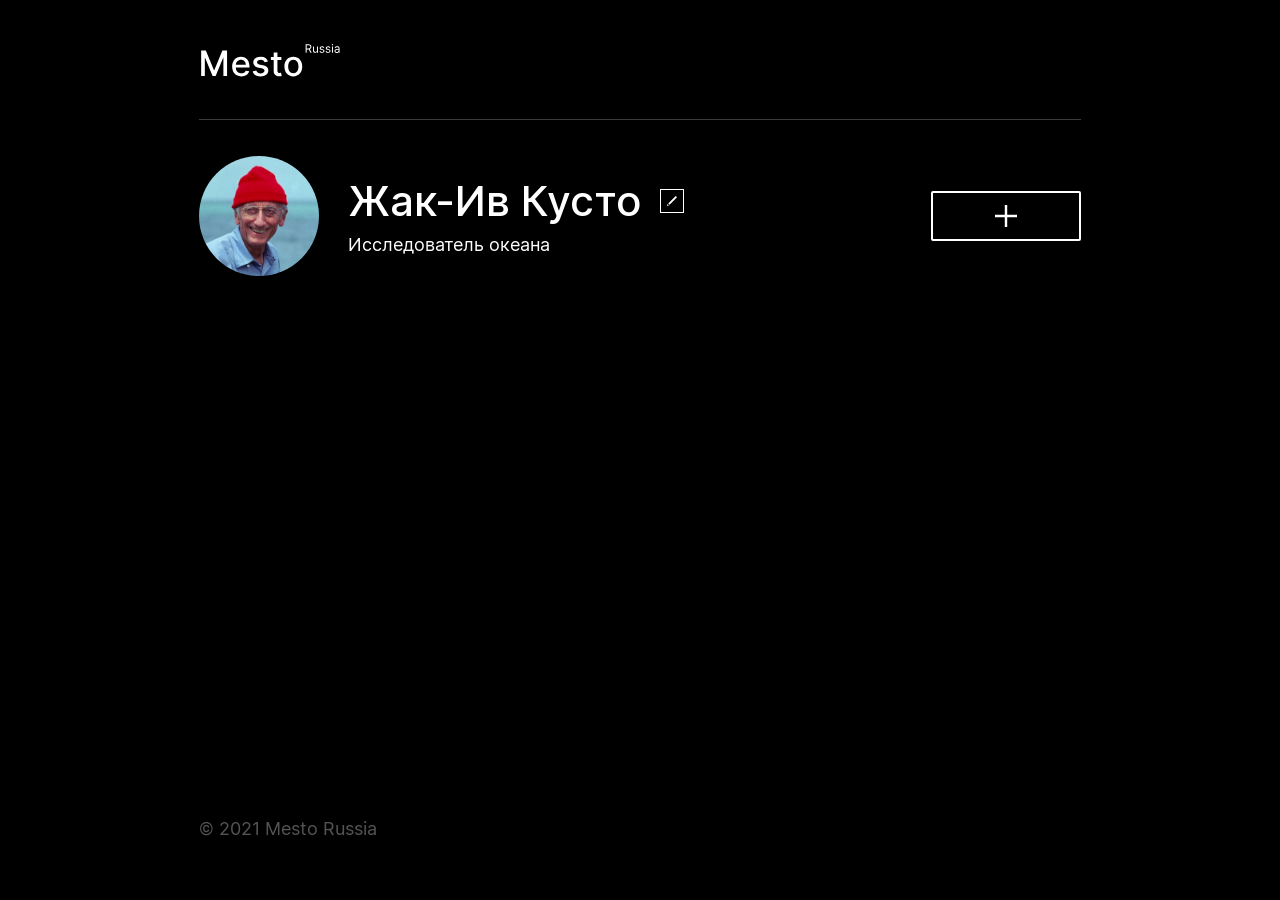
==== index.html @ 625910d6 "Initial commit" ====
<!doctype html>
<html lang="ru">
<head>
  <meta charset="UTF-8">
  <meta name="viewport"
        content="width=device-width, user-scalable=no, initial-scale=1.0, maximum-scale=1.0, minimum-scale=1.0">
  <meta http-equiv="X-UA-Compatible" content="ie=edge">
  <title>Mesto</title>
  <link rel="stylesheet" href="./pages/index.css">
</head>
<body class="page">
<div class="page__content">
  <header class="header page__section">
    <img src="./images/logo.svg" alt="Логотип проекта масто" class="logo header__logo">
  </header>
  <main class="content">
    <section class="profile page__section">
      <div class="profile__image" style="background-image: url('./images/avatar.jpg');"></div>
      <div class="profile__info">
        <h1 class="profile__title">Жак-Ив Кусто</h1>
        <button class="profile__edit-button" type="button"></button>
        <p class="profile__description">Исследователь океана</p>
      </div>
      <button class="profile__add-button" type="button"></button>
    </section>
    <section class="places page__section">
      <ul class="places__list">
      </ul>
    </section>
  </main>
  <footer class="footer page__section">
    <p class="footer__copyright">
      © 2021 Mesto Russia
    </p>
  </footer>
  <div class="popup popup_type_edit">
    <div class="popup__content">
      <button type="button" class="popup__close"></button>
      <h3 class="popup__title">Редактировать профиль</h3>
      <form class="popup__form" name="edit-profile">
        <input type="text" name="name" class="popup__input popup__input_type_name" placeholder="Имя" required>
        <input type="text" name="description" class="popup__input popup__input_type_description" placeholder="Занятие" required>
        <button type="submit" class="button popup__button">Сохранить</button>
      </form>
    </div>
  </div>
  <div class="popup popup_type_new-card">
    <div class="popup__content">
      <button type="button" class="popup__close"></button>
      <h3 class="popup__title">Новое место</h3>
      <form class="popup__form" name="new-place">
        <input type="text" name="place-name" class="popup__input popup__input_type_card-name" placeholder="Название" required>
        <input type="url" name="link" class="popup__input popup__input_type_url" placeholder="Ссылка на картинку" required>
        <button type="submit" class="button popup__button">Сохранить</button>
      </form>
    </div>
  </div>
  <div class="popup popup_type_image">
    <div class="popup__content popup__content_content_image">
      <button type="button" class="popup__close"></button>
      <img src="" alt="" class="popup__image">
      <p class="popup__caption"></p>
    </div>
  </div>
</div>
<script src="./scripts/cards.js"></script>
<script src="./scripts/index.js" defer></script>

<template id="card-template">
  <li class="places__item card">
    <img class="card__image" src="" alt="" />
    <button type="button" class="card__delete-button"></button>
    <div class="card__description">
      <h2 class="card__title">
      </h2>
      <button type="button" class="card__like-button"></button>
    </div>
  </li>
</template>
</body>
</html>
---- pages/index.css ----
@import url('../vendor/normalize.css');
@import url('../vendor/fonts.css');
@import url('../blocks/page/page.css');
@import url('../blocks/header/header.css');
@import url('../blocks/content/content.css');
@import url('../blocks/footer/footer.css');
@import url('../blocks/profile/profile.css');
@import url('../blocks/places/places.css');
@import url('../blocks/card/card.css');
@import url('../blocks/popup/popup.css');
@import url('../blocks/popup/_is-animated/popup_is-animated.css');
@import url('../blocks/popup/_is-opened/popup_is-opened.css');
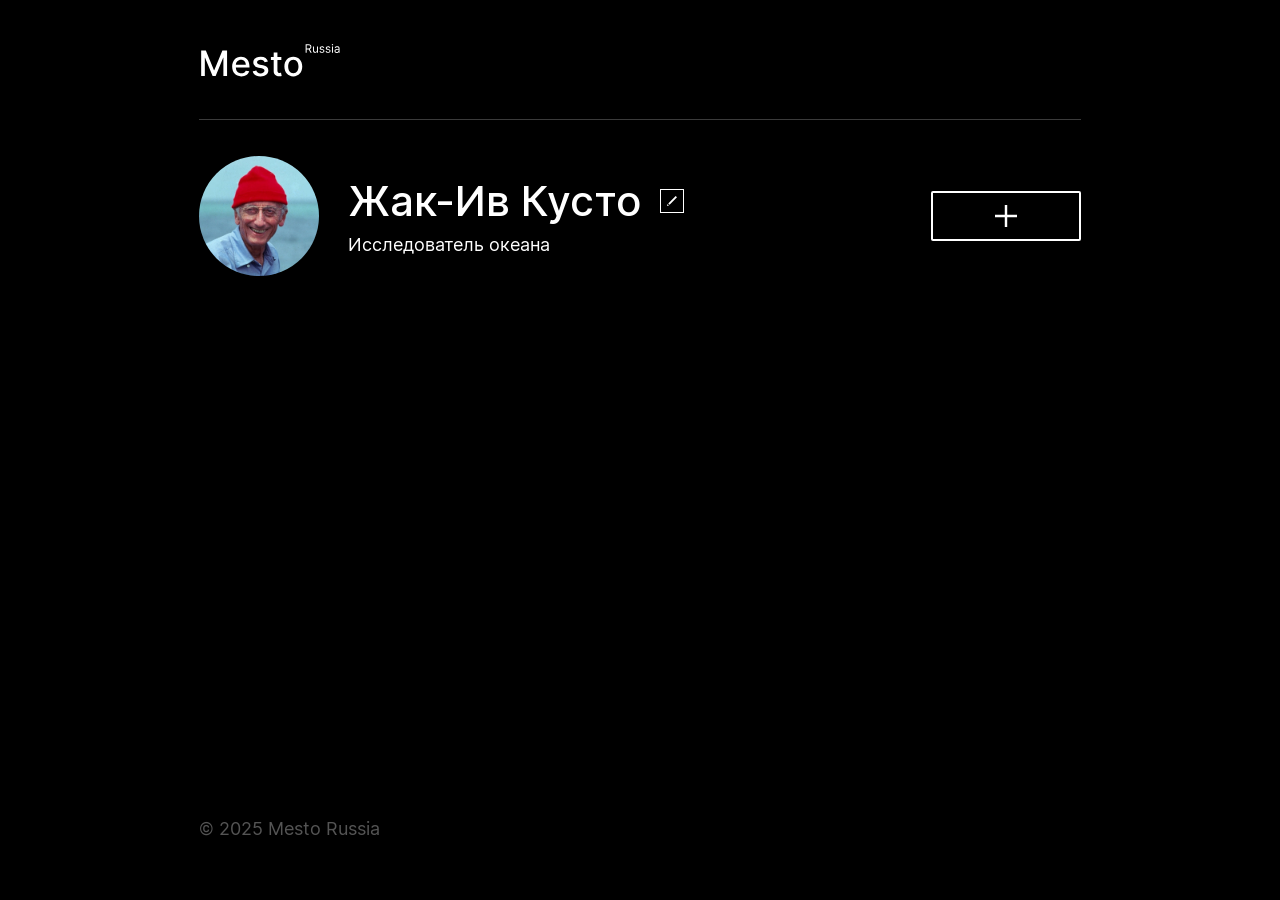
==== commit d03fdddd: "Updates" ====
--- a/index.html
+++ b/index.html
@@ -1,81 +1 @@
-<!doctype html>
-<html lang="ru">
-<head>
-  <meta charset="UTF-8">
-  <meta name="viewport"
-        content="width=device-width, user-scalable=no, initial-scale=1.0, maximum-scale=1.0, minimum-scale=1.0">
-  <meta http-equiv="X-UA-Compatible" content="ie=edge">
-  <title>Mesto</title>
-  <link rel="stylesheet" href="./pages/index.css">
-</head>
-<body class="page">
-<div class="page__content">
-  <header class="header page__section">
-    <img src="./images/logo.svg" alt="Логотип проекта масто" class="logo header__logo">
-  </header>
-  <main class="content">
-    <section class="profile page__section">
-      <div class="profile__image" style="background-image: url('./images/avatar.jpg');"></div>
-      <div class="profile__info">
-        <h1 class="profile__title">Жак-Ив Кусто</h1>
-        <button class="profile__edit-button" type="button"></button>
-        <p class="profile__description">Исследователь океана</p>
-      </div>
-      <button class="profile__add-button" type="button"></button>
-    </section>
-    <section class="places page__section">
-      <ul class="places__list">
-      </ul>
-    </section>
-  </main>
-  <footer class="footer page__section">
-    <p class="footer__copyright">
-      © 2021 Mesto Russia
-    </p>
-  </footer>
-  <div class="popup popup_type_edit">
-    <div class="popup__content">
-      <button type="button" class="popup__close"></button>
-      <h3 class="popup__title">Редактировать профиль</h3>
-      <form class="popup__form" name="edit-profile">
-        <input type="text" name="name" class="popup__input popup__input_type_name" placeholder="Имя" required>
-        <input type="text" name="description" class="popup__input popup__input_type_description" placeholder="Занятие" required>
-        <button type="submit" class="button popup__button">Сохранить</button>
-      </form>
-    </div>
-  </div>
-  <div class="popup popup_type_new-card">
-    <div class="popup__content">
-      <button type="button" class="popup__close"></button>
-      <h3 class="popup__title">Новое место</h3>
-      <form class="popup__form" name="new-place">
-        <input type="text" name="place-name" class="popup__input popup__input_type_card-name" placeholder="Название" required>
-        <input type="url" name="link" class="popup__input popup__input_type_url" placeholder="Ссылка на картинку" required>
-        <button type="submit" class="button popup__button">Сохранить</button>
-      </form>
-    </div>
-  </div>
-  <div class="popup popup_type_image">
-    <div class="popup__content popup__content_content_image">
-      <button type="button" class="popup__close"></button>
-      <img src="" alt="" class="popup__image">
-      <p class="popup__caption"></p>
-    </div>
-  </div>
-</div>
-<script src="./scripts/cards.js"></script>
-<script src="./scripts/index.js" defer></script>
-
-<template id="card-template">
-  <li class="places__item card">
-    <img class="card__image" src="" alt="" />
-    <button type="button" class="card__delete-button"></button>
-    <div class="card__description">
-      <h2 class="card__title">
-      </h2>
-      <button type="button" class="card__like-button"></button>
-    </div>
-  </li>
-</template>
-</body>
-</html>
+<!doctype html><html lang="ru"><head><meta charset="UTF-8"/><meta name="viewport" content="width=device-width,user-scalable=no,initial-scale=1,maximum-scale=1,minimum-scale=1"/><meta http-equiv="X-UA-Compatible" content="ie=edge"/><title>Mesto</title><script defer="defer" src="main.js"></script><link href="main.css" rel="stylesheet"></head><body class="page"><div class="page__content"><header class="header page__section"><img src="fc3e6875d825f899a98d.svg" alt="Логотип проекта Место" class="logo header__logo"/></header><main class="content"><section class="profile page__section"><div class="profile__image" style="background-image: url('./images/avatar.jpg')" role="img" aria-label="Аватар профиля"><img alt="Редактировать" class="profile__edit-icon" src="8667ac4a523e8fc42e59.svg"/></div><div class="profile__info"><h1 class="profile__title">Жак-Ив Кусто</h1><button class="profile__edit-button" type="button" aria-label="Редактировать профиль"></button><p class="profile__description">Исследователь океана</p></div><button class="profile__add-button" type="button" aria-label="Добавить место"></button></section><section class="places page__section"><ul class="places__list"></ul></section></main><footer class="footer page__section"><p class="footer__copyright">© 2025 Mesto Russia</p></footer><div class="popup popup_type_edit popup_is-animated"><div class="popup__content"><button type="button" class="popup__close" aria-label="Закрыть попап"></button><h3 class="popup__title">Редактировать профиль</h3><form class="popup__form" name="edit-profile" novalidate><input id="name-input" name="name" class="popup__input popup__input_type_name" placeholder="Имя" required minlength="2" maxlength="40" pattern="^[a-zA-Zа-яА-ЯёЁ\s\-]+$" data-error-message="Разрешены только латинские и кириллические буквы, дефис и пробелы"/> <span class="form__input-error name-input-error"></span> <input id="about-input" name="description" class="popup__input popup__input_type_description" placeholder="О себе" required minlength="2" maxlength="200" pattern="^[a-zA-Zа-яА-ЯёЁ\s\-]+$" data-error-message="Разрешены только латинские и кириллические буквы, дефис и пробелы"/> <span class="form__input-error about-input-error"></span> <button type="submit" class="popup__button">Сохранить</button></form></div></div><div class="popup popup_type_new-card popup_is-animated"><div class="popup__content"><button type="button" class="popup__close" aria-label="Закрыть попап"></button><h3 class="popup__title">Новое место</h3><form class="popup__form" name="new-place"><input id="place-name" name="place-name" class="popup__input popup__input_type_card-name" placeholder="Название" required/> <span class="place-name-error form__input-error"></span> <input type="url" id="link" name="link" class="popup__input popup__input_type_url" placeholder="Ссылка на картинку" required/> <span class="link-error form__input-error"></span> <button type="submit" class="button popup__button">Сохранить</button></form></div></div><div class="popup popup_type_image popup_is-animated"><div class="popup__content popup__content_content_image"><button type="button" class="popup__close" aria-label="Закрыть попап"></button> <img src="" alt="Изображение места" class="popup__image"/><p class="popup__caption"></p></div></div><div class="popup popup_type_new-avatar popup_is-animated"><div class="popup__content"><button type="button" class="popup__close"></button><h3 class="popup__title">Обновить аватар</h3><form class="popup__form" name="new-avatar" novalidate><input id="avatar-input" type="url" name="avatar-link" class="popup__input popup__input_type_url" placeholder="Ссылка на картинку" required/> <span class="form__input-error avatar-input-error"></span> <button type="submit" class="popup__button">Сохранить</button></form></div></div><div class="popup popup_type_delete-card popup_is-animated"><div class="popup__content"><button type="button" class="popup__close"></button><h3 class="popup__title">Вы уверены?</h3><form class="popup__form" name="delete-card" novalidate><button type="submit" class="popup__button">Да</button></form></div></div></div><template id="card-template"><li class="places__item card"><img class="card__image" src="" alt=""/> <button type="button" class="card__delete-button"></button><div class="card__description"><h2 class="card__title"></h2><div class="card__like-container"><button type="button" class="card__like-button"></button> <span class="card__like-count">0</span></div></div></li></template></body></html>
--- a/main.css
+++ b/main.css
@@ -0,0 +1,42 @@
+/*! normalize.css v8.0.1 | MIT License | github.com/necolas/normalize.css */html{line-height:1.15;-webkit-text-size-adjust:100%}body{margin:0}main{display:block}h1{font-size:2em;margin:.67em 0}hr{box-sizing:content-box;height:0;overflow:visible}pre{font-family:monospace,monospace;font-size:1em}a{background-color:transparent}abbr[title]{border-bottom:none;text-decoration:underline;-webkit-text-decoration:underline dotted;text-decoration:underline dotted}b,strong{font-weight:bolder}code,kbd,samp{font-family:monospace,monospace;font-size:1em}small{font-size:80%}sub,sup{font-size:75%;line-height:0;position:relative;vertical-align:baseline}sub{bottom:-.25em}sup{top:-.5em}img{border-style:none}button,input,optgroup,select,textarea{font-family:inherit;font-size:100%;line-height:1.15;margin:0}button,input{overflow:visible}button,select{text-transform:none}[type=button],[type=reset],[type=submit],button{-webkit-appearance:button}[type=button]::-moz-focus-inner,[type=reset]::-moz-focus-inner,[type=submit]::-moz-focus-inner,button::-moz-focus-inner{border-style:none;padding:0}[type=button]:-moz-focusring,[type=reset]:-moz-focusring,[type=submit]:-moz-focusring,button:-moz-focusring{outline:1px dotted ButtonText}fieldset{padding:.35em .75em .625em}legend{box-sizing:border-box;color:inherit;display:table;max-width:100%;padding:0;white-space:normal}progress{vertical-align:baseline}textarea{overflow:auto}[type=checkbox],[type=radio]{box-sizing:border-box;padding:0}[type=number]::-webkit-inner-spin-button,[type=number]::-webkit-outer-spin-button{height:auto}[type=search]{-webkit-appearance:textfield;outline-offset:-2px}[type=search]::-webkit-search-decoration{-webkit-appearance:none}::-webkit-file-upload-button{-webkit-appearance:button;font:inherit}details{display:block}summary{display:list-item}[hidden],template{display:none}
+@font-face{font-family:Inter;font-style:normal;font-weight:400;src:url(dcba3388310e6ae77440.woff2) format("woff2")}@font-face{font-family:Inter;font-style:normal;font-weight:500;src:url(e481ef8133a3c71636e5.woff2) format("woff2")}@font-face{font-family:Inter;font-style:normal;font-weight:900;src:url(8d07d4e4ea9833df9373.woff2) format("woff2")}
+.page__content{background-color:#000;min-height:100vh;-webkit-font-smoothing:antialiased;-moz-osx-font-smoothing:grayscale;display:flex;flex-direction:column}
+.page__section{box-sizing:border-box;margin:0 auto;max-width:882px;position:relative;width:100%}@media screen and (max-width:1140px){.page__section{width:calc(100% - 40px)}}
+.page{background:#000}
+.header__logo{height:33px;-o-object-fit:contain;object-fit:contain;width:142px}@media screen and (max-width:480px){.header__logo{height:24px;margin:0 0 0 7px;width:104px}}
+.header{align-items:center;display:flex;flex-shrink:0;font-family:Inter,Arial,sans-serif;min-height:120px}.header:before{background:#545454;bottom:0;content:"";height:1px;left:50%;opacity:.7;position:absolute;transform:translateX(-50%);width:100%}@media screen and (max-width:480px){.header{min-height:85px}.header:before{width:calc(100% + 40px)}}
+.content{flex-grow:1;flex-shrink:0}
+.footer__copyright{color:#545454;font-size:18px;line-height:22px;margin:0}@media screen and (max-width:568px){.footer__copyright{font-size:14px;line-height:17px}}
+.footer{flex-shrink:0;font-family:Inter,Arial,sans-serif;padding:30px 0 60px}@media screen and (max-width:568px){.footer{padding:30px 0 36px}}
+.profile__description{font-size:18px;grid-area:description;line-height:22px;margin:0}@media screen and (max-width:568px){.profile__description{font-size:14px;line-height:17px}}@media screen and (max-width:480px){.profile__description{margin:7px 0 0;width:100%}}
+.profile__add-button{background:transparent url(d86bb2edc2f6eadb96b7.svg) 50% no-repeat;background-size:22px;border:2px solid #fff;border-radius:2px;cursor:pointer;height:50px;margin-left:auto;transition:.3s;width:150px}.profile__add-button:hover{opacity:.6}@media screen and (max-width:740px){.profile__add-button{height:50px;width:50px}}@media screen and (max-width:480px){.profile__add-button{width:100%}}
+.profile__edit-button{align-self:center;background:transparent url(8667ac4a523e8fc42e59.svg) 50% no-repeat;background-size:10px 10px;border:1px solid #fff;cursor:pointer;grid-area:button;height:24px;margin:0;padding:0;transition:.3s;width:24px}.profile__edit-button:hover{opacity:.6}@media screen and (max-width:480px){.profile__edit-button{background-size:8px 8px;height:18px;width:18px}}
+.profile__info{display:grid;grid-template-areas:"title button" "description description";grid-template-columns:minmax(auto,295px) auto;grid-gap:9px 17px}@media screen and (max-width:740px){.profile__info{grid-template-columns:minmax(auto,228px) auto;grid-gap:9px 5px}}@media screen and (max-width:568px){.profile__info{grid-template-columns:minmax(auto,195px) auto}}@media screen and (max-width:480px){.profile__info{display:flex;flex-wrap:wrap;justify-content:center;margin:26px 0 33px;width:100%}}
+.profile__title{font-size:42px;font-weight:500;grid-area:title;line-height:48px;margin:0;overflow:hidden;text-overflow:ellipsis;white-space:nowrap}@media screen and (max-width:740px){.profile__title{font-size:32px;line-height:38px}}@media screen and (max-width:568px){.profile__title{font-size:27px;line-height:33px}}@media screen and (max-width:480px){.profile__title{min-width:201px}}
+.profile__image{background-position:50%;background-size:cover;border-radius:50%;height:120px;margin:0 29px 0 0;position:relative;width:120px}.profile__avatar{border-radius:50%;height:100%;width:100%}.profile__edit-icon{display:none;height:20%;left:50px;position:absolute;top:50px;width:20%}.profile__image:hover .profile__edit-icon{display:block}.profile__image:hover{opacity:.8}@media screen and (max-width:740px){.profile__image{margin:0 10px 0 0}}@media screen and (max-width:480px){.profile__image{margin-right:0}}
+.profile{align-items:center;color:#fff;display:flex;font-family:Inter,Arial,sans-serif;padding:36px 0}@media screen and (max-width:480px){.profile{flex-direction:column;padding:43px 0;text-align:center}}
+.places__list{display:grid;grid-template-columns:repeat(auto-fit,282px);justify-content:center;grid-gap:20px 18px;list-style-type:none;margin:0;padding:0}
+
+.places{font-family:Inter,Arial,sans-serif;padding:15px 0 36px}@media screen and (max-width:568px){.places{padding:15px 0 18px}}
+.card__description{align-items:center;background:#fff;display:flex;justify-content:space-between;padding:25px 20px}
+.card__image{height:282px;-o-object-fit:cover;object-fit:cover;width:100%}.card__image:hover{cursor:pointer}
+.card__like-button{background:transparent url(49570bcb1d637fdb38e5.svg) no-repeat;background-size:21px 18px;border:none;cursor:pointer;height:18px;margin:0;padding:0;transition:.3s;width:21px}.card__like-button:hover{opacity:.6}
+.card__like-button_is-active{background:transparent url(75438e944a43e4c0b404.svg) no-repeat}
+.card__like-container{align-items:center;display:flex;flex-direction:column;gap:3px}.card__like-count{color:#000;font-size:13px;line-height:16px;margin:0}
+.card__like-count{color:#000;font-size:13px;line-height:16px;margin:0}
+.card__delete-button{background:transparent url(a274c87c0f6b553b47ad.svg) 50% no-repeat;background-size:18px 18px;border:none;cursor:pointer;height:18px;margin:0;padding:0;position:absolute;right:15px;top:18px;transition:.3s;width:18px}.card__delete-button:hover{opacity:.6}
+.card__title{font-size:24px;line-height:29px;margin:0;max-width:220px;overflow:hidden;text-overflow:ellipsis;white-space:nowrap}
+.card{border-radius:10px;font-family:Inter,Arial,sans-serif;overflow:hidden;position:relative}
+.popup__content{background-color:#fff;border:1px solid #000;border-radius:10px;box-sizing:border-box;max-width:430px;min-height:250px;padding:34px 36px;position:relative;width:100%}@media screen and (max-width:568px){.popup__content{margin-top:40px;max-width:calc(100% - 80px);padding:30px 20px;width:100%}}
+.popup__content_content_image{background:transparent;background-size:cover;border-radius:0;display:flex;height:auto;max-height:75vh;max-width:75vw;padding:0;width:auto}
+.popup__close{background:transparent url(888d78eb885c525f5e00.svg) 50% no-repeat;background-size:35px 35px;border:none;cursor:pointer;height:35px;margin:0;padding:0;position:absolute;right:-34px;top:-36px;transform:rotate(90deg);transition:visibility 0s,opacity .3s;width:35px}.popup__close:hover{opacity:.6}
+.popup__title{font-size:24px;line-height:30px;margin:0}@media screen and (max-width:568px){.popup__title{font-size:18px;line-height:22px}}
+.popup__form{margin-top:27px}
+.popup__input_type_error{border-bottom:1px solid red}.popup__input{border:0;border-bottom:1px solid rgba(0,0,0,.2);box-sizing:border-box;font-size:14px;height:47px;line-height:18px;margin-bottom:10px;padding:10px 0 0;width:100%}.popup__input:last-of-type{margin-bottom:0}@media screen and (max-width:568px){.popup__title{font-size:12px;line-height:15px}}.popup__error{color:red;font-size:12px;font-weight:400;letter-spacing:0;line-height:15px;margin-top:4px;position:absolute;text-align:left;transition:.3s;visibility:hidden}.popup__error_visible{display:block;visibility:visible}
+.popup__button{align-items:center;background:#000;border:none;border-radius:2px;color:#fff;display:flex;font-size:18px;height:50px;justify-content:center;line-height:22px;margin-top:48px;transition:visibility 0s,background .3s;width:100%}.popup__button:hover{background:rgba(0,0,0,.8);cursor:pointer}@media screen and (max-width:568px){.popup__button{font-size:14px;line-height:17px}}.button_inactive{background-color:#bdbdbd;box-shadow:none;color:#fff;cursor:not-allowed;opacity:.9;transition:background-color .2s ease,opacity .2s ease}
+.popup__caption{color:#fff;font-size:12px;left:0;line-height:15px;margin:0;position:absolute;top:calc(100% + 10px)}
+.popup__image{display:block;max-height:100%;max-width:100%;-o-object-fit:cover;object-fit:cover}
+.popup{align-items:center;background-color:rgba(0,0,0,.5);bottom:0;display:none;font-family:Inter,Arial,sans-serif;justify-content:center;left:0;position:fixed;right:0;top:0;z-index:10}
+.popup_is-animated{display:flex;opacity:0;pointer-events:none;transition:visibility 0s .6s,opacity .6s;-webkit-user-select:none;-moz-user-select:none;user-select:none;visibility:hidden}
+.popup_is-opened{display:flex;opacity:1;pointer-events:all;transition:visibility 0s,opacity .6s;visibility:visible}
+.form__input-error{color:red;display:block;font-size:12px;margin-bottom:5px;min-height:16px;visibility:hidden}.form__input-error_active{visibility:visible}.form__input_type_error{border-bottom:2px solid red}
